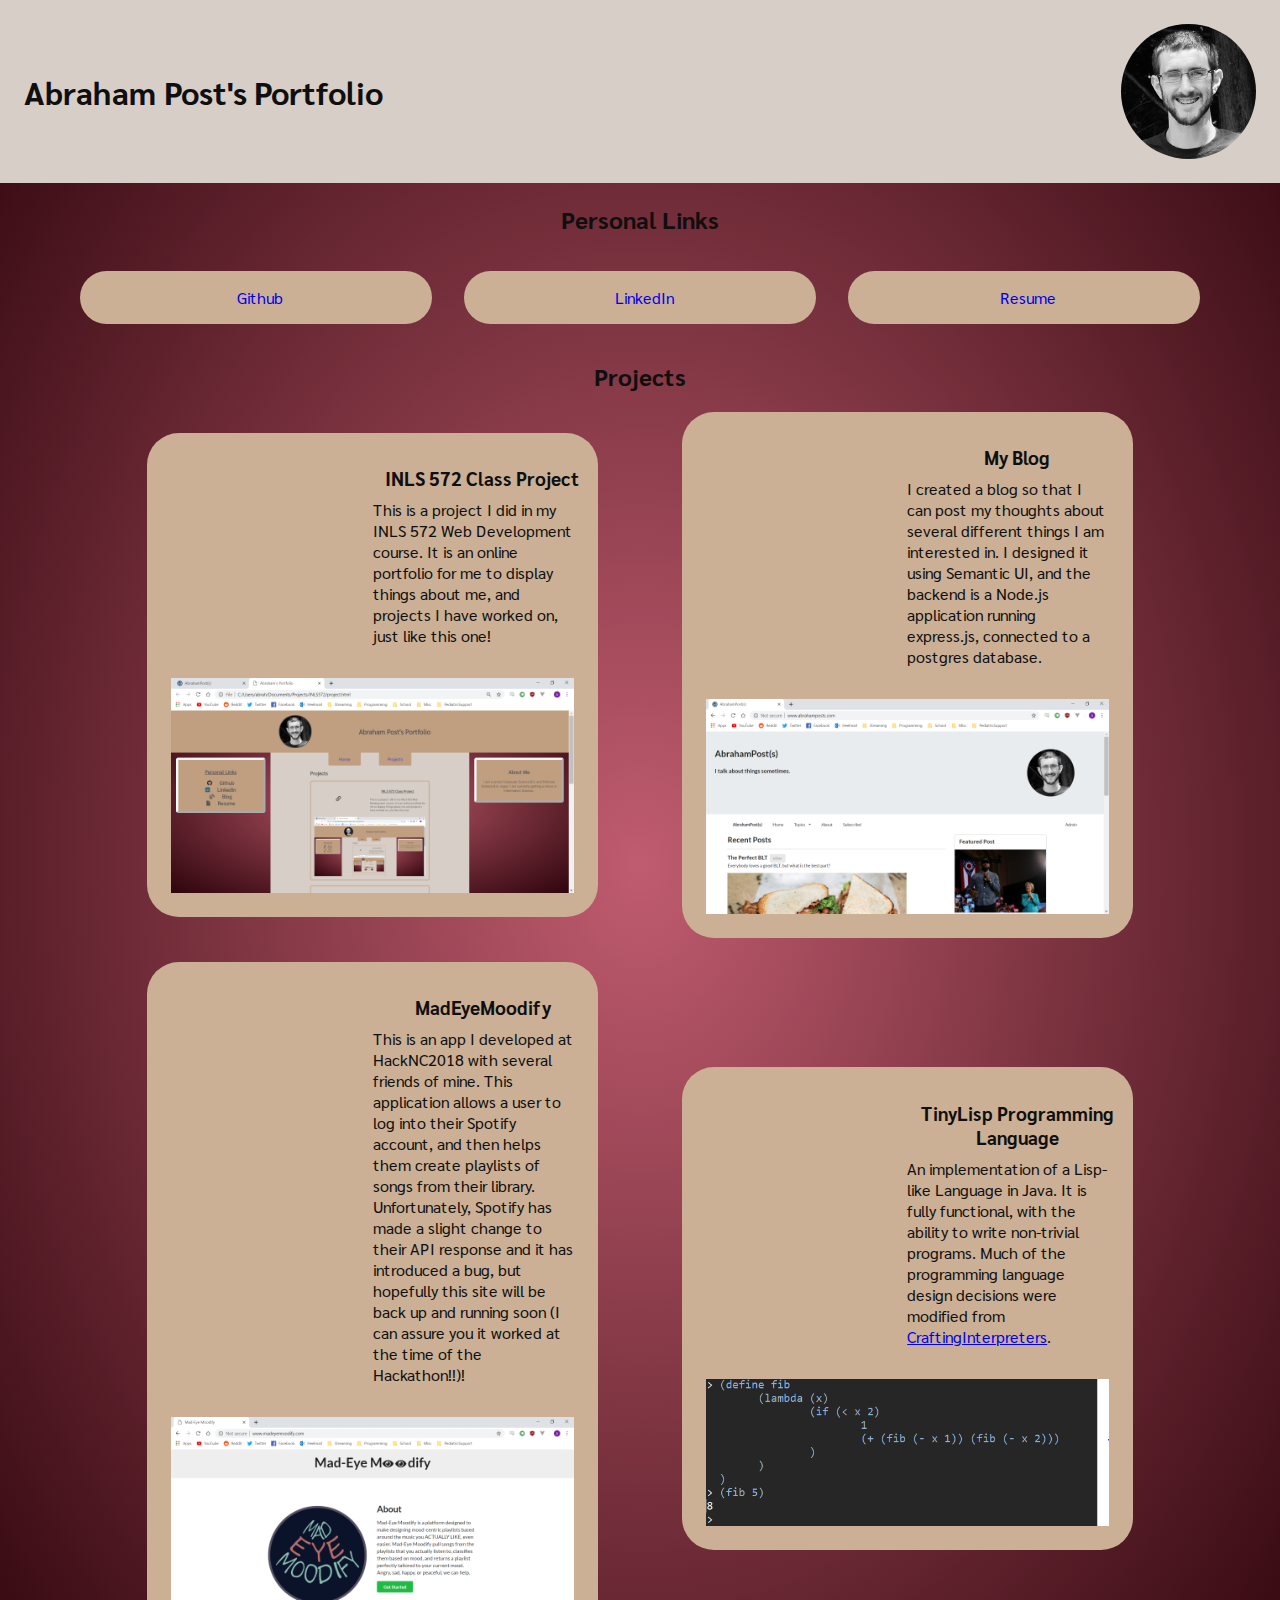
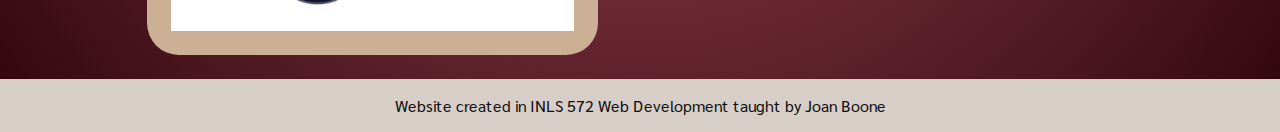
==== index.html @ 201df5ce "initial commit" ====
<!DOCTYPE html>
<html lang="en">

<head>
    <meta charset="utf-8" />
    <meta name="viewport" content="width=device-width,initial-scale=1.0">
    <title>Abraham's Portfolio</title>
    <link href="https://fonts.googleapis.com/css?family=Sarabun" rel="stylesheet">
    <link rel="stylesheet" href="main.css" />
    <link rel="stylesheet" href="https://use.fontawesome.com/releases/v5.7.0/css/all.css"
        integrity="sha384-lZN37f5QGtY3VHgisS14W3ExzMWZxybE1SJSEsQp9S+oqd12jhcu+A56Ebc1zFSJ" crossorigin="anonymous">
</head>

<body>
    <header>
        <h1 class="title">Abraham Post's Portfolio</h1>
        <img class="pic" src="static/abe.jpg" alt="A picture of my face">
    </header>
    <div id="container">
        <section class="links">
            <h2 class="title">Personal Links</h2>
            <a class="link" href="https://github.com/abrahampost"><i class="fab fa-github"></i>&nbsp Github</a>
            <a class="link" href="https://www.linkedin.com/in/abraham-post/"><i class="fab fa-linkedin"></i>&nbsp
                LinkedIn</a>
            <a class="link" href="static/Resume.pdf"><i class="fas fa-file"></i>&nbsp Resume</a>
        </section>
        <section class="project-list">
            <h2 class="title">Projects</h2>
            <div class="project">
                <h3 class="title">INLS 572 Class Project</h3>
                <div class="description">
                    This is a project I did in my INLS 572 Web Development course.
                    It is an online portfolio for me to display things about me, and projects
                    I have worked on, just like this one!
                </div>
                <img src="static/Portfolio.PNG" alt="Picture of the website you are currently on!">
                <a class="link" href="https://abrahampost.github.io/INLS572/"
                    aria-label="Link to the homepage of this website"><i class="fas fa-link"></i></a>
            </div>
            <div class="project">
                <h3 class="title">My Blog</h3>
                <div class="description">
                    I created a blog so that I can post my thoughts about
                    several different things I am interested in. I designed it
                    using Semantic UI, and the backend is a Node.js application running
                    express.js, connected to a postgres database.
                </div>
                <img src="static/Blog.PNG" alt="A picture of my blog website">
                <a class="link" href="http://www.abrahamposts.com" aria-label="Link to my blog"><i
                        class="fas fa-blog"></i></a>
            </div>
            <div class="project">
                <h3 class="title">MadEyeMoodify</h3>
                <div class="description">
                    This is an app I developed at HackNC2018 with several friends of mine. This application
                    allows a user to log into their Spotify account, and then helps them create playlists
                    of songs from their library. Unfortunately, Spotify has made a slight change to their
                    API response and it has introduced a bug, but hopefully this site will be back up and
                    running soon (I can assure you it worked at the time of the Hackathon!!)!
                </div>
                <img src="static/Moodify.PNG" alt="Apicture of my hackathon website">
                <a class="link" href="http://www.madeyemoodify.com/" aria-label="Link to MadEyeMoodify website">
                    <i class="fas fa-music"></i></a>
            </div>
            <div class="project">
                <h3 class="title">TinyLisp Programming Language</h3>
                <div class="description">
                    An implementation of a Lisp-like Language in Java. It is fully functional,
                    with the ability to write non-trivial programs. Much of the programming language design
                    decisions
                    were modified from <a href="http://www.craftinginterpreters.com">CraftingInterpreters</a>.
                </div>
                <img src="static/Lisp.PNG" alt="A picture of the REPL of my programming language">
                <a class="link" href="https://github.com/abrahampost/TinyLisp"
                    aria-label="Link to TinyLisp Github Repo"><i class="fas fa-laptop-code"></i></a>
            </div>
        </section>
    </div>
    <footer>
        <p>Website created in INLS 572 Web Development taught by Joan Boone</p>
    </footer>
</body>

</html>
---- main.css ----
:root {
    /*These allow quick changing of themes */
    --primary: #cbb096;
    --secondary: #d7cec7;
    --bright: #76323f;
    --link-color: rgb(61, 61, 199);
    --text-color: #0f0f0f;
    --shadow: #ada7a7;
}

html,
body {
    padding: 0;
    margin: 0;
    background: radial-gradient(#c05c6f, #2f050c);
    font-family: 'Sarabun', sans-serif;
    color: var(--text-color);
}

#container {
    width: 90%;
    margin: 0 auto;
    padding: 0;
}

header {
    background: var(--secondary);
    height: 10vh;
    display: flex;
    align-items: center;
    justify-content: space-between;
    padding: 1.5em;
}

header .pic {
    display: none;
    height: 100%;
    width: auto;
    border-radius: 50%;
}

#aboutme {
    margin: auto;
    width: 100%;
    border-radius: 2em;
}

.links {
    display: flex;
    flex-direction: column;
    align-items: center;
    justify-content: space-evenly;
}

.links .link {
    box-sizing: border-box; 
    padding: 1em;
    text-align: center;
    background-color: var(--primary);
    margin: 1em;
    border-radius: 2em;
    width: 90%;
    flex-grow: 2;
    text-decoration: none;
}

#content {
    width: 90%;
    margin: 0 auto;
}

section .title {
    width: 100%;
    display: block;
    text-align: center;
}

section > .title {
    color: (--text-color);
}

.project-list {
    display: flex;
    flex-direction: column;
    justify-content: space-evenly;
    align-items: center;
}

.project-list .project {
    display: grid;
    grid-template-columns: repeat(1, 1fr);
    background-color: var(--primary);
    border-radius: 2em;
    padding: 1.5em;
    margin-bottom: 1.5em;
    grid-template-areas:
    "title"
    "description"
    "image";
}

.project-list .project .title { grid-area: title; }
.project-list .project .description { grid-area: description }
.project-list .project .link { grid-area: link }
.project-list .project img { grid-area: image }

.project-list .project .title {
    margin: .5em;
    height: auto;
}

.project-list .project img {
    width: 100%;
    height: auto;
    margin-top: 2em;
}

.project-list .project .link {
    display: none;
    margin: auto;
    font-size: 3em;
}

footer {
    background-color: var(--secondary);
    text-align: center;
    padding: 1em;
}

footer p {
    margin: 0;
    padding: 0;
}

@media (min-width: 37.5em) {
    header {
        height: 15vh;
    }

    header .pic {
        display: block;
    }

    .links {
        flex-direction: row;
        flex-wrap: wrap;
    }

    .links .link {
        width: 40%;
    }

    .project-list {
        flex-direction: row;
        flex-wrap: wrap;
    }

    .project-list .project {
        max-width: 35%;
    }

}

@media (min-width: 55em) {
    .links .link {
        width: 20%;
    }

    .project-list .project {
        grid-template-columns: repeat(2, 1fr);
        grid-template-rows: auto;
        margin-bottom: 1.5em;
        grid-template-areas:
        "link title"
        "link description"
        "image image";
    }

    .project-list .project .link {
        display: block;
    }
}
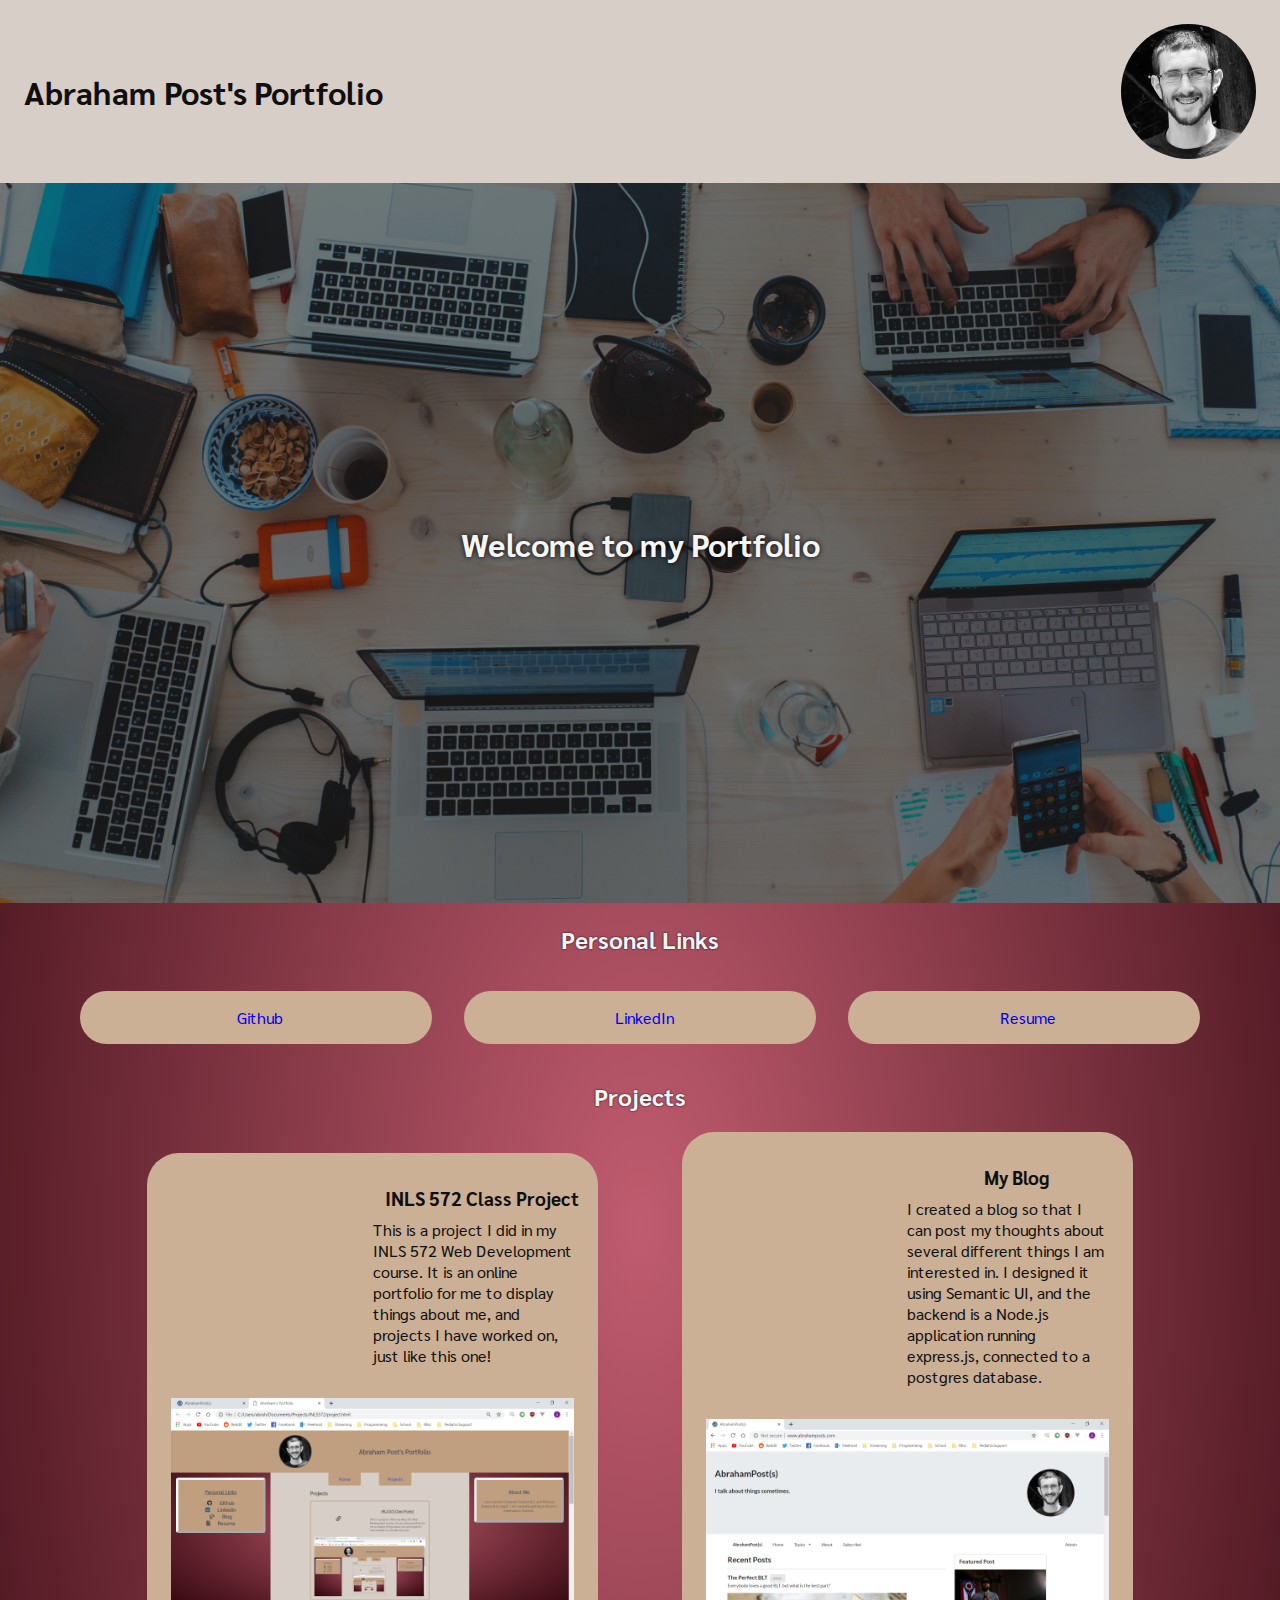
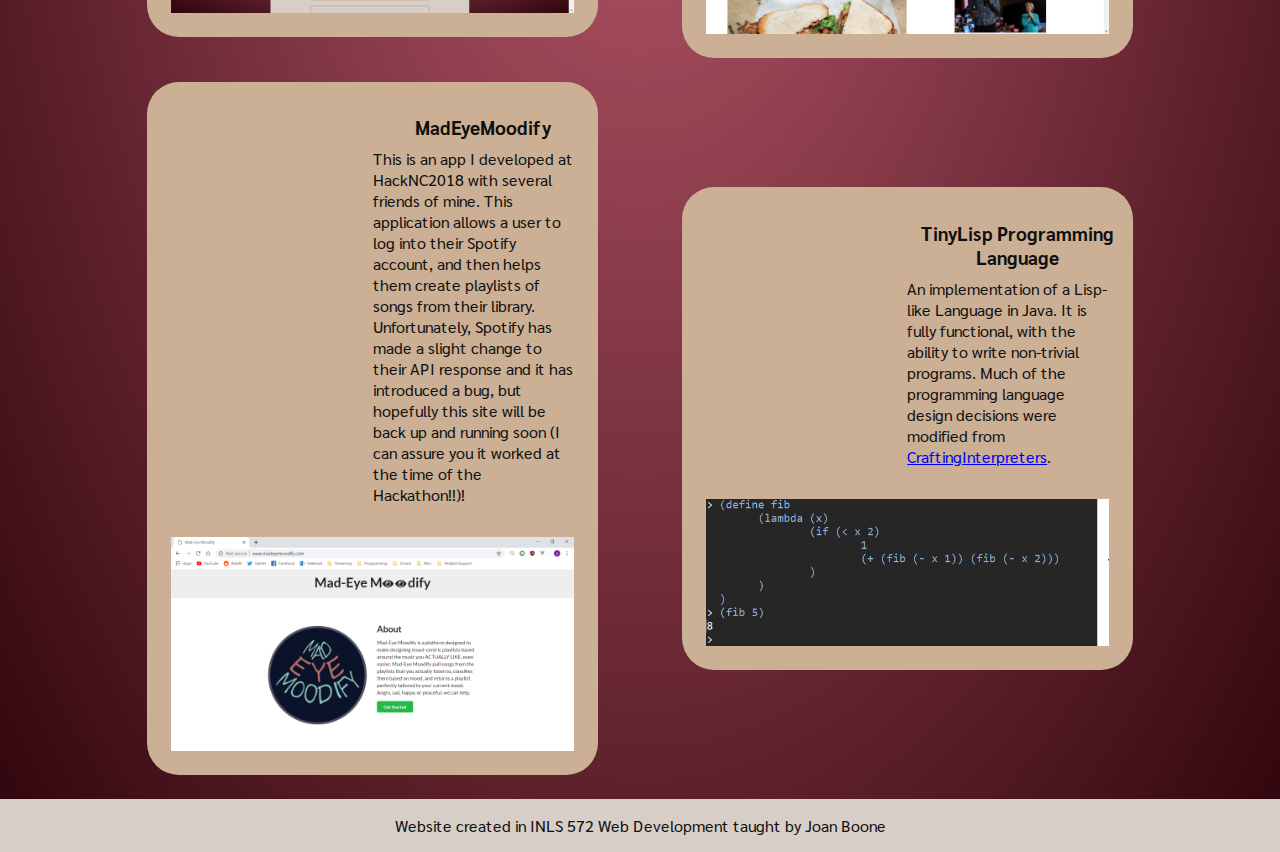
==== commit 01a78bd2: "Added hero image" ====
--- a/index.html
+++ b/index.html
@@ -16,13 +16,17 @@
         <h1 class="title">Abraham Post's Portfolio</h1>
         <img class="pic" src="static/abe.jpg" alt="A picture of my face">
     </header>
+    <div id="hero">
+        <h2 id="hero-title">Welcome to my Portfolio</h2>
+        <!-- Photo courtesy of Marvin Meyer. Check him out at https://unsplash.com/@marvelous?utm_medium=referral&utm_campaign=photographer-credit -->
+    </div>
     <div id="container">
         <section class="links">
             <h2 class="title">Personal Links</h2>
-            <a class="link" href="https://github.com/abrahampost"><i class="fab fa-github"></i>&nbsp Github</a>
-            <a class="link" href="https://www.linkedin.com/in/abraham-post/"><i class="fab fa-linkedin"></i>&nbsp
+            <a class="link" href="https://github.com/abrahampost"><i class="fab fa-github"></i>&nbsp; Github</a>
+            <a class="link" href="https://www.linkedin.com/in/abraham-post/"><i class="fab fa-linkedin"></i>&nbsp;
                 LinkedIn</a>
-            <a class="link" href="static/Resume.pdf"><i class="fas fa-file"></i>&nbsp Resume</a>
+            <a class="link" href="static/Resume.pdf"><i class="fas fa-file"></i>&nbsp; Resume</a>
         </section>
         <section class="project-list">
             <h2 class="title">Projects</h2>
--- a/main.css
+++ b/main.css
@@ -15,6 +15,24 @@
     background: radial-gradient(#c05c6f, #2f050c);
     font-family: 'Sarabun', sans-serif;
     color: var(--text-color);
+}
+#hero {
+    display: flex;
+    justify-content: center;
+    align-items: center;
+    height: 70vh;
+    width: 100%;
+    background-position: center;
+    background-repeat: no-repeat;
+    background-size: cover;
+    position: relative;
+    background-image: linear-gradient(rgba(0, 0, 0, 0.5), rgba(0, 0, 0, 0.5)), url('static/hero-small.jpg');
+}
+
+#hero-title {
+    color: whitesmoke;
+    font-size: 2em;
+    text-shadow: 0 0 5px #000;    
 }
 
 #container {
@@ -76,7 +94,8 @@
 }
 
 section > .title {
-    color: (--text-color);
+    color: whitesmoke;
+    text-shadow: 0 0 2px #000;
 }
 
 .project-list {
@@ -133,6 +152,11 @@
 }
 
 @media (min-width: 37.5em) {
+    #hero {
+        height: 80vh;
+        background-image: linear-gradient(rgba(0, 0, 0, 0.5), rgba(0, 0, 0, 0.5)), url('static/hero-medium.jpg');
+    }
+
     header {
         height: 15vh;
     }
@@ -162,6 +186,10 @@
 }
 
 @media (min-width: 55em) {
+    #hero {
+        background-image: linear-gradient(rgba(0, 0, 0, 0.5), rgba(0, 0, 0, 0.5)), url('static/hero.jpg');
+    }    
+
     .links .link {
         width: 20%;
     }
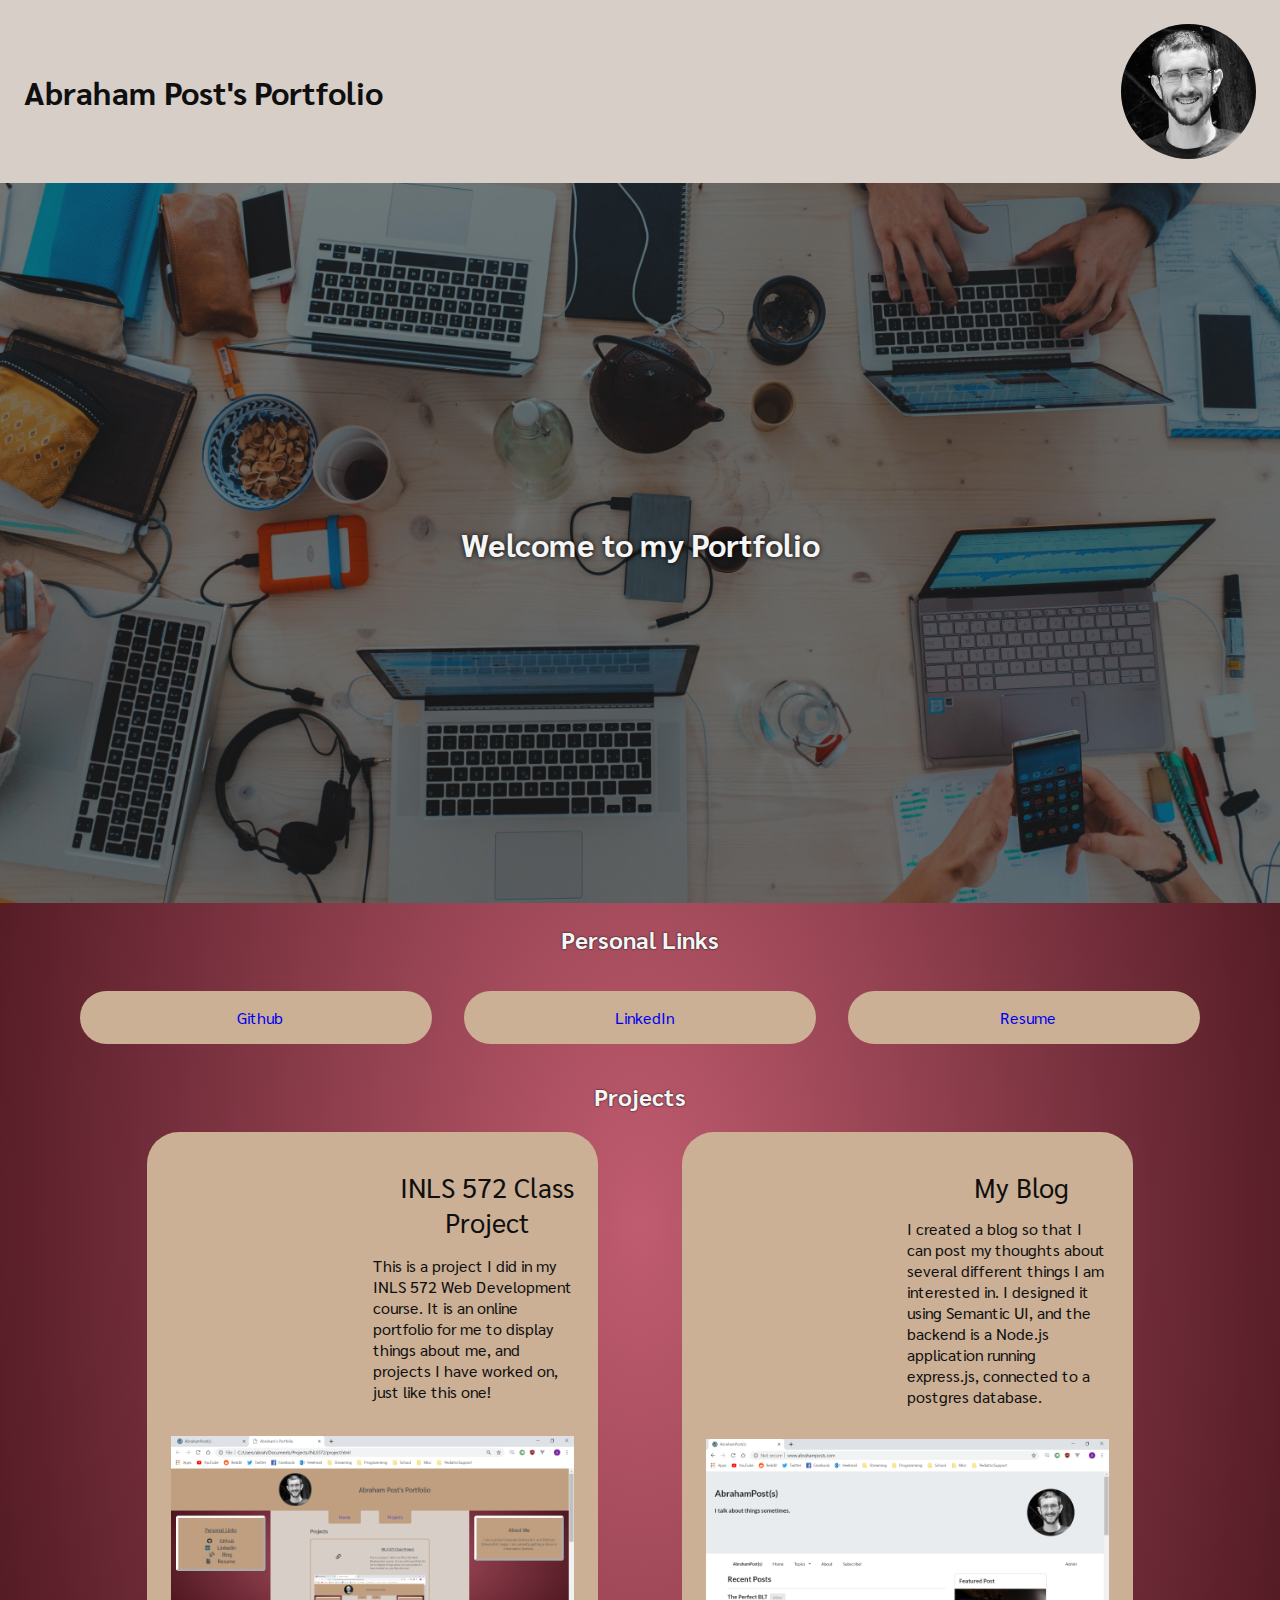
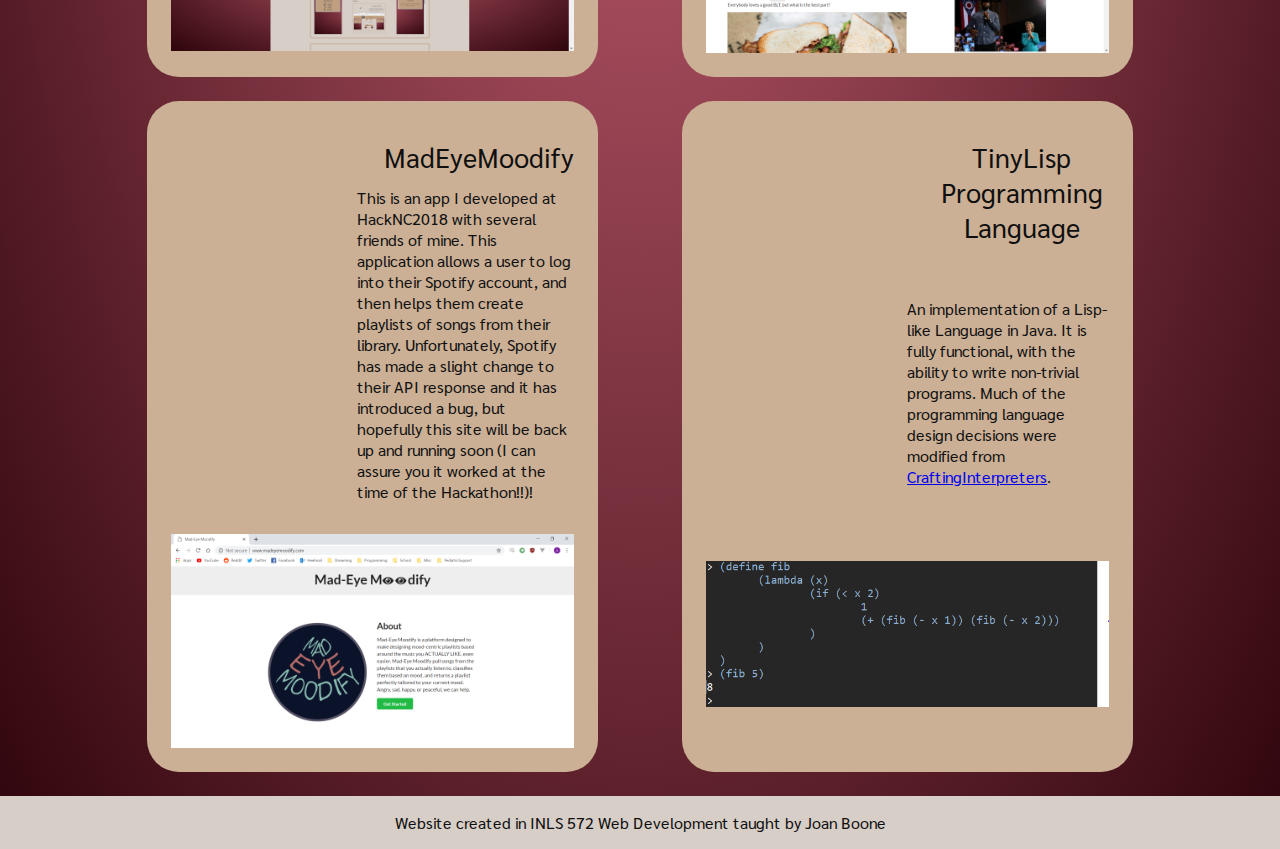
==== commit 7292e03b: "Made flex work better" ====
--- a/index.html
+++ b/index.html
@@ -31,7 +31,7 @@
         <section class="project-list">
             <h2 class="title">Projects</h2>
             <div class="project">
-                <h3 class="title">INLS 572 Class Project</h3>
+                <a class="title" href="https://abrahampost.github.io/INLS572/">INLS 572 Class Project</a>
                 <div class="description">
                     This is a project I did in my INLS 572 Web Development course.
                     It is an online portfolio for me to display things about me, and projects
@@ -42,7 +42,7 @@
                     aria-label="Link to the homepage of this website"><i class="fas fa-link"></i></a>
             </div>
             <div class="project">
-                <h3 class="title">My Blog</h3>
+                <a class="title" href="http://www.abrahamposts.com">My Blog</a>
                 <div class="description">
                     I created a blog so that I can post my thoughts about
                     several different things I am interested in. I designed it
@@ -54,7 +54,7 @@
                         class="fas fa-blog"></i></a>
             </div>
             <div class="project">
-                <h3 class="title">MadEyeMoodify</h3>
+                <a class="title" href="http://www.madeyemoodify.com/">MadEyeMoodify</a>
                 <div class="description">
                     This is an app I developed at HackNC2018 with several friends of mine. This application
                     allows a user to log into their Spotify account, and then helps them create playlists
@@ -67,7 +67,7 @@
                     <i class="fas fa-music"></i></a>
             </div>
             <div class="project">
-                <h3 class="title">TinyLisp Programming Language</h3>
+                <a class="title" href="https://github.com/abrahampost/TinyLisp">TinyLisp Programming Language</a>
                 <div class="description">
                     An implementation of a Lisp-like Language in Java. It is fully functional,
                     with the ability to write non-trivial programs. Much of the programming language design
--- a/main.css
+++ b/main.css
@@ -102,7 +102,7 @@
     display: flex;
     flex-direction: column;
     justify-content: space-evenly;
-    align-items: center;
+    align-items: stretch;
 }
 
 .project-list .project {
@@ -126,6 +126,14 @@
 .project-list .project .title {
     margin: .5em;
     height: auto;
+    color: var(--link-color);
+    text-decoration: none;
+    font-size: 1.7em;
+    color: var(--text-color);
+}
+
+.project-list .project .title:hover {
+    color: var(--link-color);
 }
 
 .project-list .project img {
@@ -195,6 +203,7 @@
     }
 
     .project-list .project {
+        flex: 1 0 auto;
         grid-template-columns: repeat(2, 1fr);
         grid-template-rows: auto;
         margin-bottom: 1.5em;
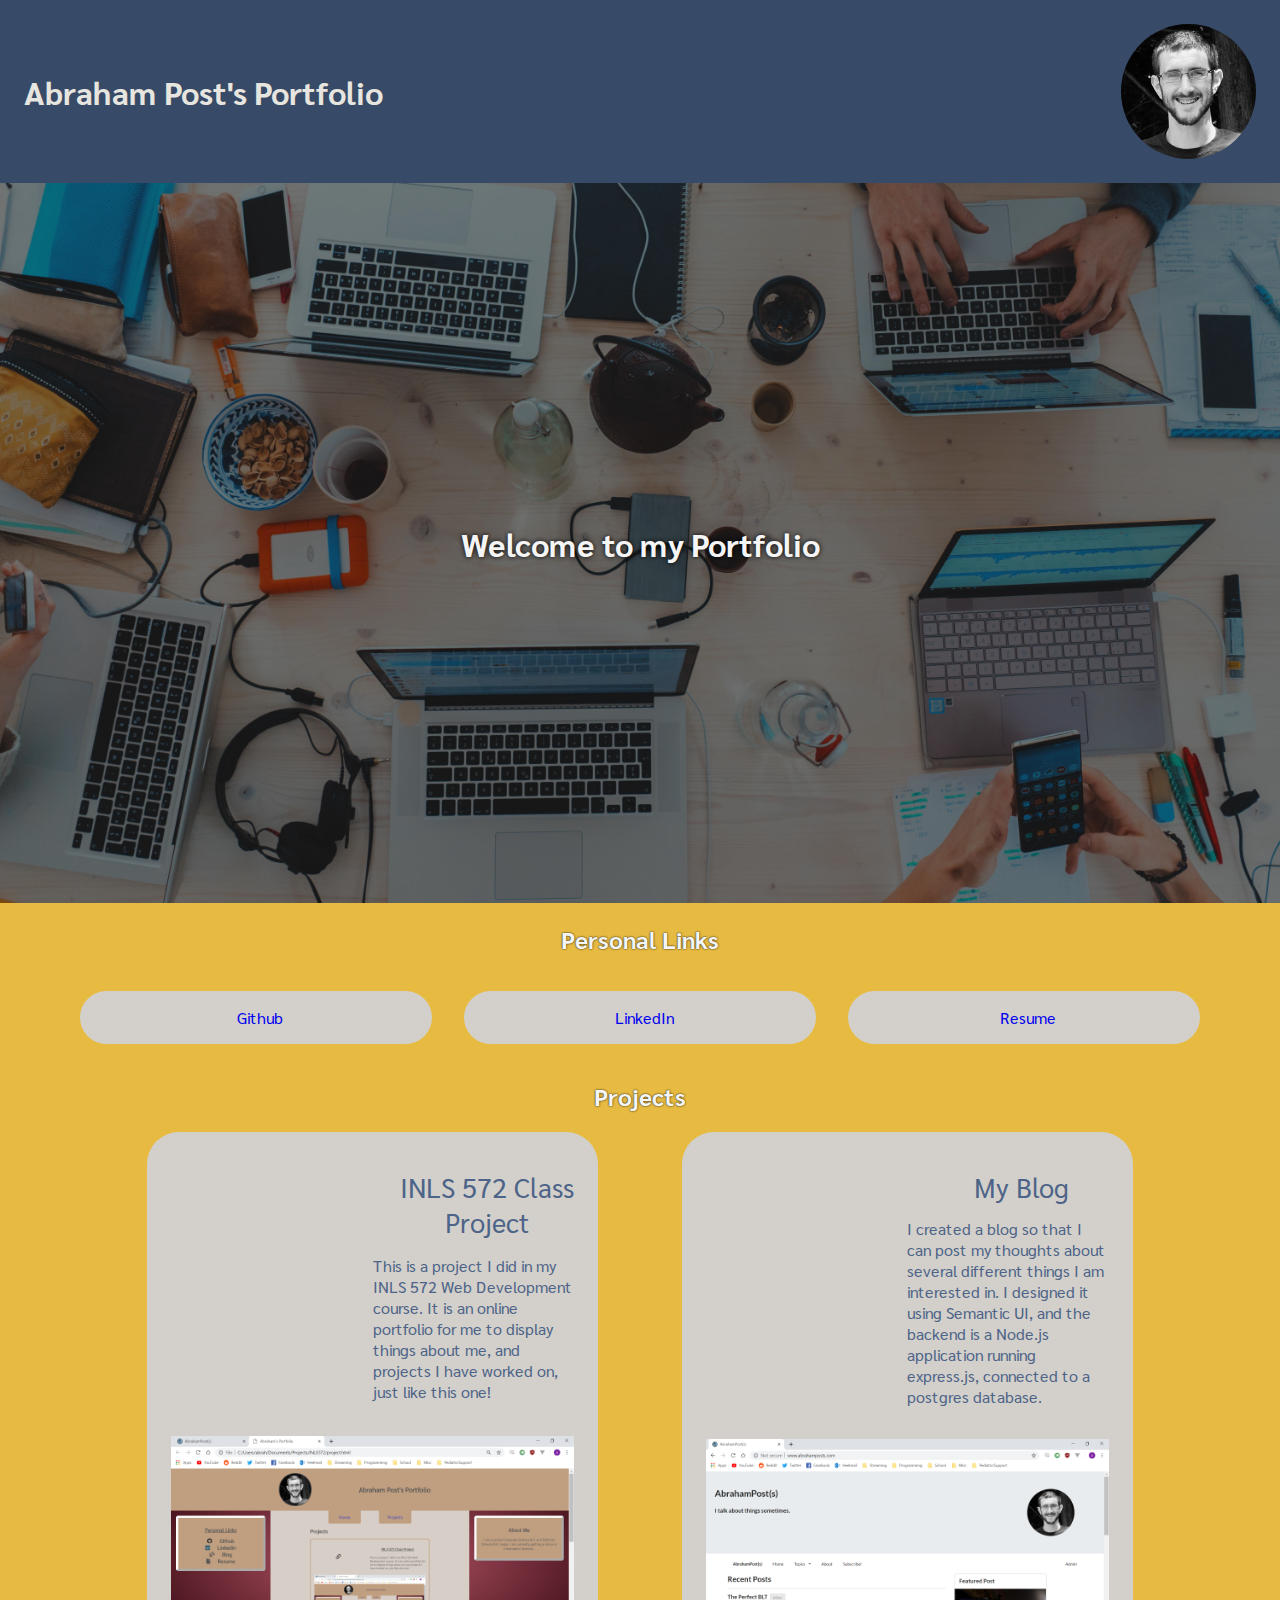
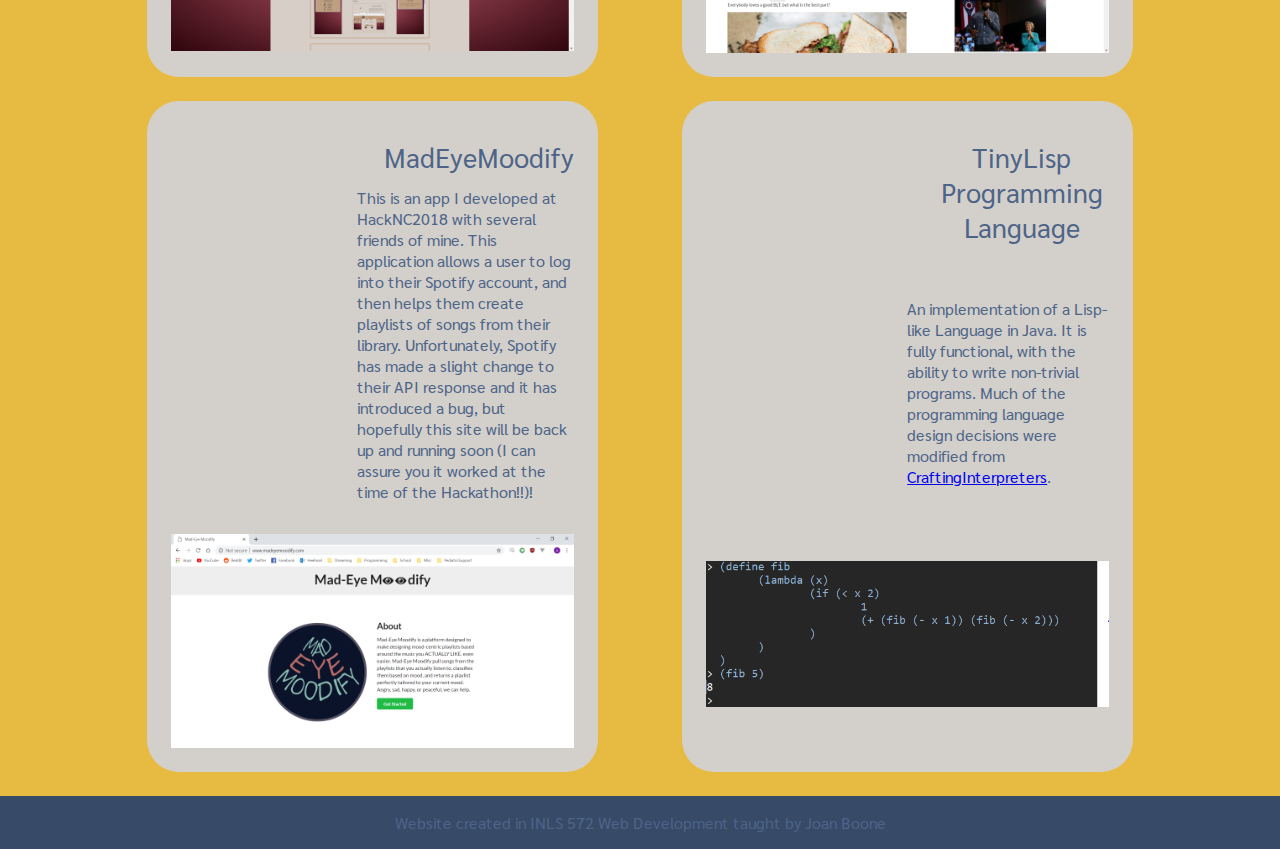
==== commit 04026722: "A2 submission" ====
--- a/index.html
+++ b/index.html
@@ -4,6 +4,7 @@
 <head>
     <meta charset="utf-8" />
     <meta name="viewport" content="width=device-width,initial-scale=1.0">
+    <meta http-equiv="X-UA-Compatible" content="ie=edge">
     <title>Abraham's Portfolio</title>
     <link href="https://fonts.googleapis.com/css?family=Sarabun" rel="stylesheet">
     <link rel="stylesheet" href="main.css" />
--- a/main.css
+++ b/main.css
@@ -1,18 +1,20 @@
 :root {
     /*These allow quick changing of themes */
-    --primary: #cbb096;
-    --secondary: #d7cec7;
-    --bright: #76323f;
-    --link-color: rgb(61, 61, 199);
-    --text-color: #0f0f0f;
-    --shadow: #ada7a7;
+    --primary: #D3D0CB;
+    --secondary: #374A67;
+    --tertiary: #44BBA4;
+    --bright: #E7BB41;
+    --link-color: #44BBA4;
+    --light: #E7E5DF;
+    --text-color: rgb(77, 100, 136);
+    --shadow: #828080;
 }
 
 html,
 body {
     padding: 0;
     margin: 0;
-    background: radial-gradient(#c05c6f, #2f050c);
+    background: var(--bright);
     font-family: 'Sarabun', sans-serif;
     color: var(--text-color);
 }
@@ -48,6 +50,7 @@
     align-items: center;
     justify-content: space-between;
     padding: 1.5em;
+    color: var(--light);
 }
 
 header .pic {
@@ -57,10 +60,69 @@
     border-radius: 50%;
 }
 
-#aboutme {
+.heading, .subheading {
+    color: var(--secondary);
+    text-align: center;
+}
+
+.heading {
+    font-size: 2em;
+    letter-spacing: 5px;
+    text-transform: uppercase;
+}
+
+.main.subheading {
+    font-weight: 700;
+}
+
+.life-pieces {
+    column-count: 1;
+    column-fill: balance;
+}
+
+.life-piece {
+    background: var(--primary);
+    margin: 0 auto;
+    border: 1px solid grey;
+    border-radius: .5em;
+    padding: 1em;
+    margin-bottom: 2em;
+    width: 80%;
+    -webkit-column-break-inside: avoid; /* Chrome, Safari, Opera */
+              page-break-inside: avoid; /* Firefox */
+                   break-inside: avoid; /* IE 10+ */
+    -moz-box-shadow:    3px 3px 5px 2px var(--shadow);
+    -webkit-box-shadow: 3px 3px 5px 2px var(--shadow);
+    box-shadow:         3px 3px 5px 2px var(--shadow);
+}
+
+.life-piece p {
+    font-size: 1.25em;
+}
+
+.life-piece img {
+    width: 90%;
+    height: auto;
+}
+
+#jumbotron {
+    margin: 2em 0;
+    width: 100%;
+    display: flex;
+    flex-direction: column;
+}
+
+#grow-up {
+    flex: 1;
+    width: 40%;
+    height: auto;
+    border-radius: 5%;
     margin: auto;
-    width: 100%;
-    border-radius: 2em;
+    display: block;
+}
+
+.titles {
+    flex: 1;
 }
 
 .links {
@@ -191,6 +253,44 @@
         max-width: 35%;
     }
 
+    #grow-up {
+        width: 35%;
+    }
+
+    .main.heading {
+        font-size: 2.5em;
+    }
+
+    .main.subheading {
+        font-size: 2em;
+        font-weight: 700;
+    }
+
+    .life-pieces {
+        column-count: 2;
+        -webkit-column-gap: 3em; /* Chrome, Safari, Opera */
+        -moz-column-gap: 3em; /* Firefox */
+        column-gap: 3em;
+    }
+
+    .life-piece {
+        padding: 2em;
+    }
+
+    .life-piece .heading {
+        margin: .5em;
+        letter-spacing: 2px;
+    }
+    
+    .life-piece p {
+        font-size: 1.15em;
+        line-height: 1.2em;
+    }
+
+    .life-piece img {
+        margin-top: 10px;
+    }
+
 }
 
 @media (min-width: 55em) {
@@ -216,4 +316,25 @@
     .project-list .project .link {
         display: block;
     }
+
+    #jumbotron {
+        flex-direction: row-reverse;
+    }
+
+    #jumbotron > * {
+        width: 45%;
+    }
+
+    .titles .heading, .titles .subheading {
+        text-align: left;
+    }
+
+    #grow-up {
+        width: 90%;
+    }
+
+    .life-piece p {
+        font-size: 1em;
+        line-height: 1.5em;
+    }
 }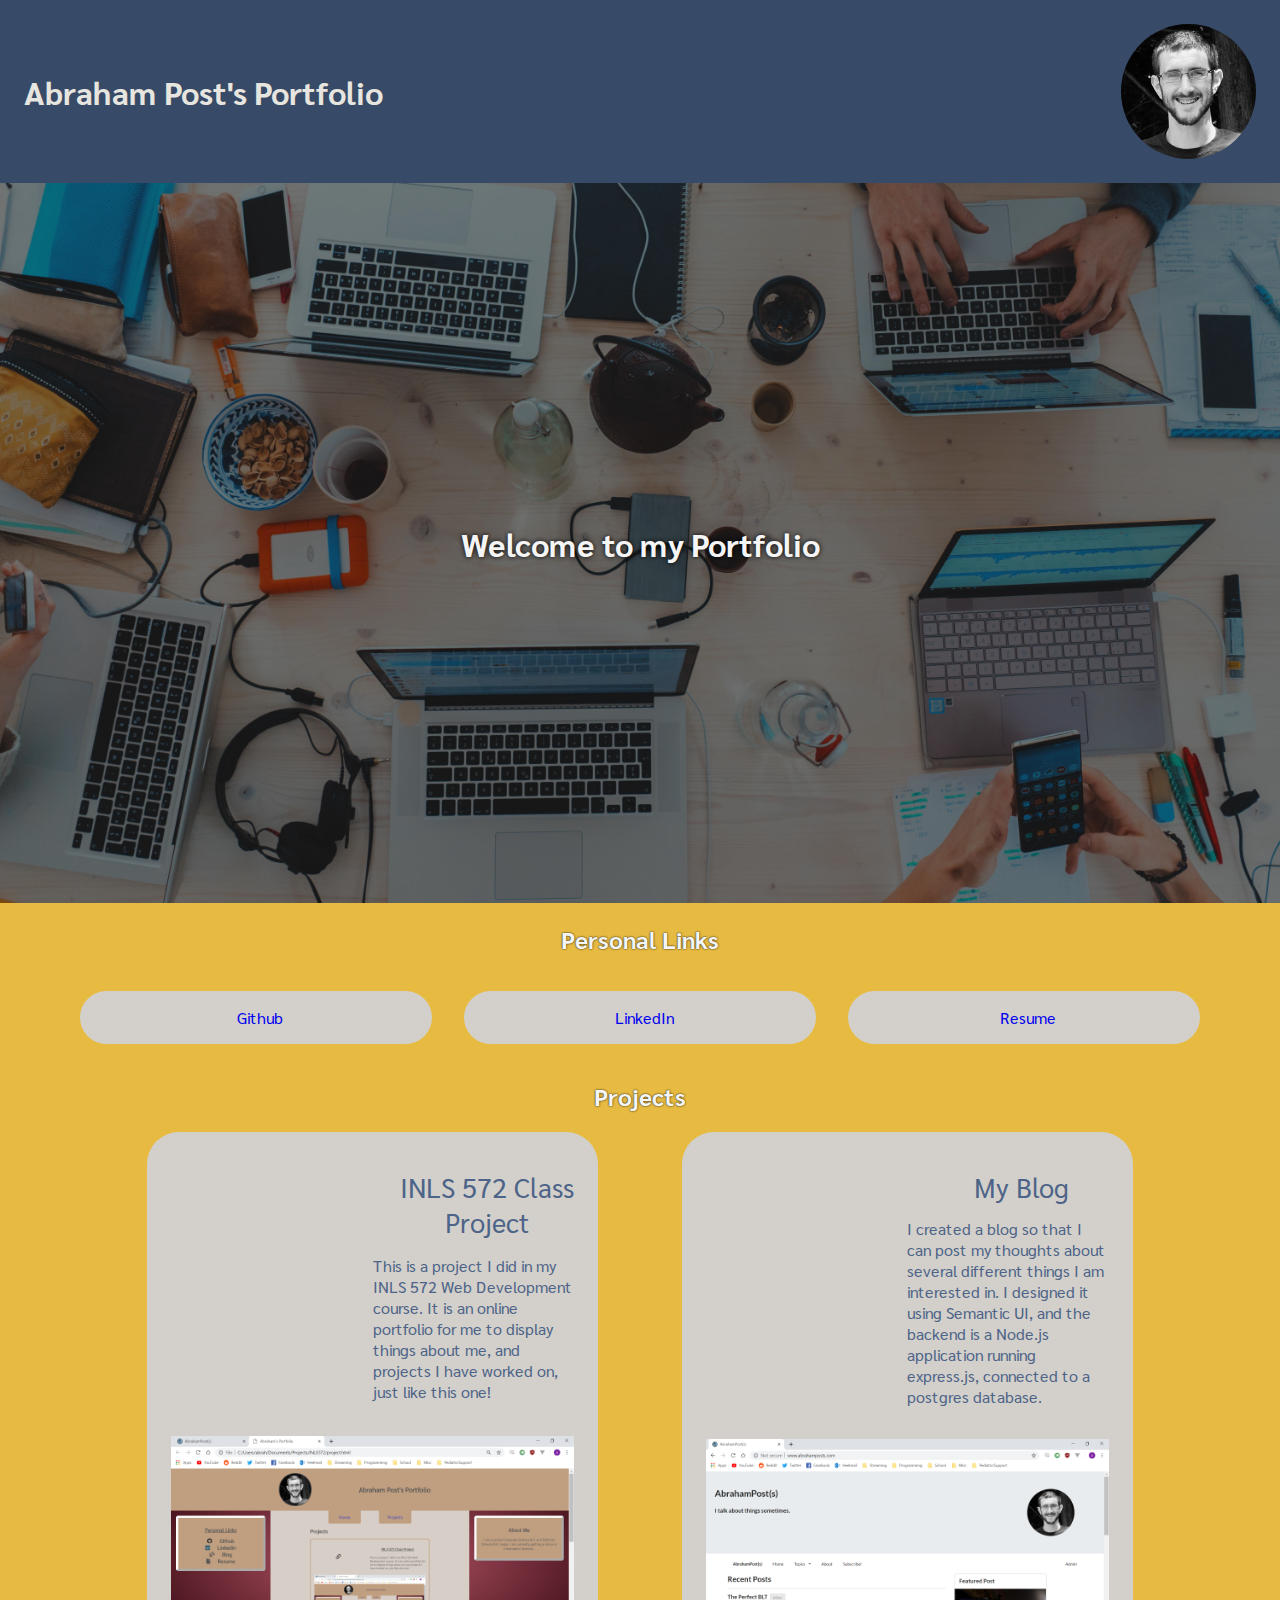
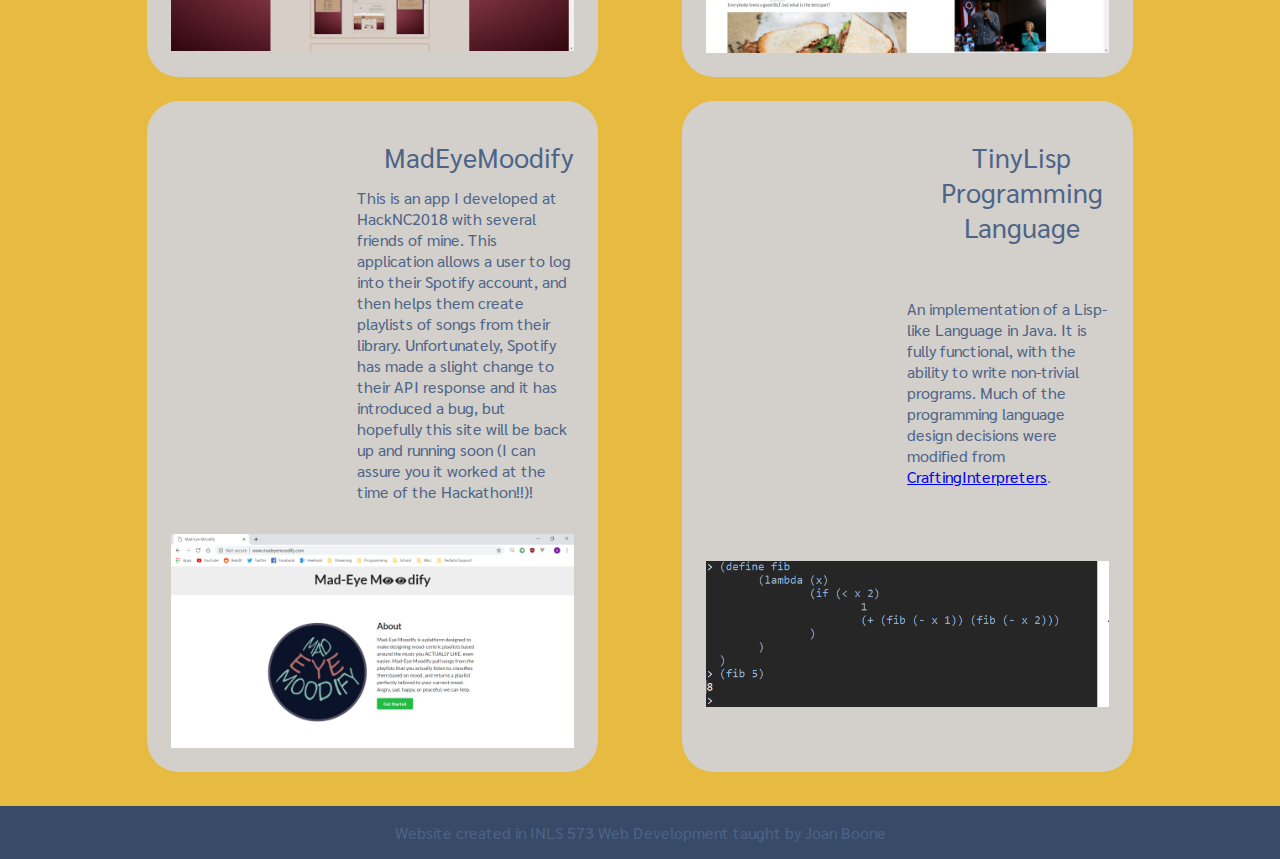
==== commit 2f350a76: "Added footer" ====
--- a/index.html
+++ b/index.html
@@ -82,7 +82,7 @@
         </section>
     </div>
     <footer>
-        <p>Website created in INLS 572 Web Development taught by Joan Boone</p>
+        <p>Website created in INLS 573 Web Development taught by Joan Boone</p>
     </footer>
 </body>
 
--- a/main.css
+++ b/main.css
@@ -41,6 +41,7 @@
     width: 90%;
     margin: 0 auto;
     padding: 0;
+    padding-bottom: 10px;
 }
 
 header {
@@ -284,7 +285,7 @@
     
     .life-piece p {
         font-size: 1.15em;
-        line-height: 1.2em;
+        line-height: 1.25em;
     }
 
     .life-piece img {
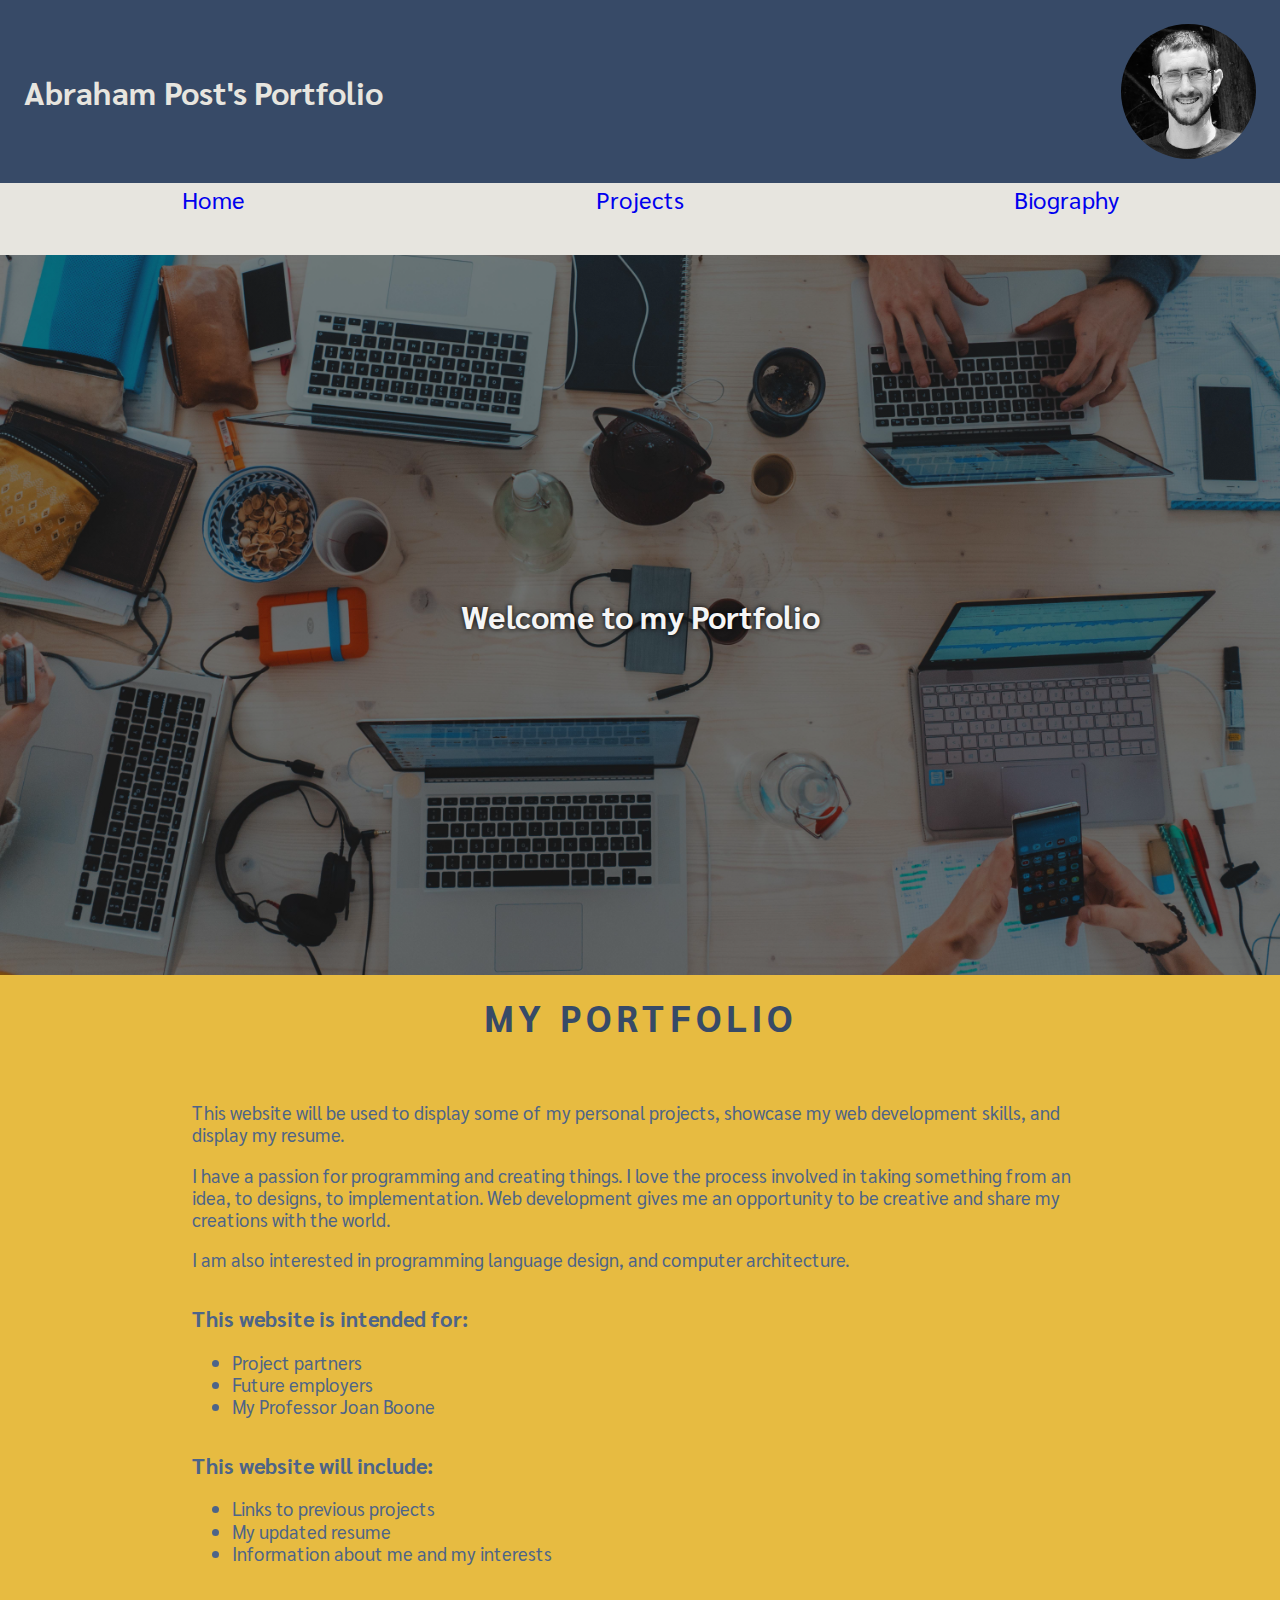
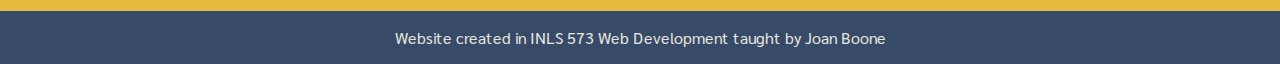
==== commit 65044241: "Added content, expander bar, and additional styling" ====
--- a/index.html
+++ b/index.html
@@ -10,6 +10,7 @@
     <link rel="stylesheet" href="main.css" />
     <link rel="stylesheet" href="https://use.fontawesome.com/releases/v5.7.0/css/all.css"
         integrity="sha384-lZN37f5QGtY3VHgisS14W3ExzMWZxybE1SJSEsQp9S+oqd12jhcu+A56Ebc1zFSJ" crossorigin="anonymous">
+    <script defer src="main.js"></script>
 </head>
 
 <body>
@@ -17,68 +18,55 @@
         <h1 class="title">Abraham Post's Portfolio</h1>
         <img class="pic" src="static/abe.jpg" alt="A picture of my face">
     </header>
+    <nav>
+        <div id="big-nav">
+            <a class="menu-item" href="#">Home</a>
+            <a class="menu-item" href="projects.html">Projects</a>
+            <a class="menu-item" href="bio.html">Biography</a>
+        </div>
+        <div id="small-nav">
+            <div id="expander"><i class="fas fa-bars"></i></div>
+            <div class="dropdown">
+                <a class="menu-item" href="#">Home</a>
+                <a class="menu-item" href="projects.html">Projects</a>
+                <a class="menu-item" href="bio.html">Biography</a>
+            </div>
+        </div>
+    </nav>
     <div id="hero">
         <h2 id="hero-title">Welcome to my Portfolio</h2>
         <!-- Photo courtesy of Marvin Meyer. Check him out at https://unsplash.com/@marvelous?utm_medium=referral&utm_campaign=photographer-credit -->
     </div>
-    <div id="container">
-        <section class="links">
-            <h2 class="title">Personal Links</h2>
-            <a class="link" href="https://github.com/abrahampost"><i class="fab fa-github"></i>&nbsp; Github</a>
-            <a class="link" href="https://www.linkedin.com/in/abraham-post/"><i class="fab fa-linkedin"></i>&nbsp;
-                LinkedIn</a>
-            <a class="link" href="static/Resume.pdf"><i class="fas fa-file"></i>&nbsp; Resume</a>
+    <div id="text-container">
+        <h2 class="heading">My Portfolio</h2>
+        <section>
+
+            <p>This website will be used to display some of my personal projects, showcase my web development
+                skills, and display my resume.
+            </p>
+            <p>I have a passion for programming and creating things. I love
+                the process involved in taking something from an idea, to designs, to implementation.
+                Web development gives me an opportunity to be creative and share my creations with the world.
+            </p>
+            <p>
+                I am also interested in programming language design, and computer architecture.
+            </p>
         </section>
-        <section class="project-list">
-            <h2 class="title">Projects</h2>
-            <div class="project">
-                <a class="title" href="https://abrahampost.github.io/INLS572/">INLS 572 Class Project</a>
-                <div class="description">
-                    This is a project I did in my INLS 572 Web Development course.
-                    It is an online portfolio for me to display things about me, and projects
-                    I have worked on, just like this one!
-                </div>
-                <img src="static/Portfolio.PNG" alt="Picture of the website you are currently on!">
-                <a class="link" href="https://abrahampost.github.io/INLS572/"
-                    aria-label="Link to the homepage of this website"><i class="fas fa-link"></i></a>
-            </div>
-            <div class="project">
-                <a class="title" href="http://www.abrahamposts.com">My Blog</a>
-                <div class="description">
-                    I created a blog so that I can post my thoughts about
-                    several different things I am interested in. I designed it
-                    using Semantic UI, and the backend is a Node.js application running
-                    express.js, connected to a postgres database.
-                </div>
-                <img src="static/Blog.PNG" alt="A picture of my blog website">
-                <a class="link" href="http://www.abrahamposts.com" aria-label="Link to my blog"><i
-                        class="fas fa-blog"></i></a>
-            </div>
-            <div class="project">
-                <a class="title" href="http://www.madeyemoodify.com/">MadEyeMoodify</a>
-                <div class="description">
-                    This is an app I developed at HackNC2018 with several friends of mine. This application
-                    allows a user to log into their Spotify account, and then helps them create playlists
-                    of songs from their library. Unfortunately, Spotify has made a slight change to their
-                    API response and it has introduced a bug, but hopefully this site will be back up and
-                    running soon (I can assure you it worked at the time of the Hackathon!!)!
-                </div>
-                <img src="static/Moodify.PNG" alt="Apicture of my hackathon website">
-                <a class="link" href="http://www.madeyemoodify.com/" aria-label="Link to MadEyeMoodify website">
-                    <i class="fas fa-music"></i></a>
-            </div>
-            <div class="project">
-                <a class="title" href="https://github.com/abrahampost/TinyLisp">TinyLisp Programming Language</a>
-                <div class="description">
-                    An implementation of a Lisp-like Language in Java. It is fully functional,
-                    with the ability to write non-trivial programs. Much of the programming language design
-                    decisions
-                    were modified from <a href="http://www.craftinginterpreters.com">CraftingInterpreters</a>.
-                </div>
-                <img src="static/Lisp.PNG" alt="A picture of the REPL of my programming language">
-                <a class="link" href="https://github.com/abrahampost/TinyLisp"
-                    aria-label="Link to TinyLisp Github Repo"><i class="fas fa-laptop-code"></i></a>
-            </div>
+        <section>
+            <h3>This website is intended for:</h3>
+            <ul>
+                <li>Project partners</li>
+                <li>Future employers</li>
+                <li>My Professor Joan Boone</li>
+            </ul>
+        </section>
+        <section>
+            <h3>This website will include:</h3>
+            <ul>
+                <li>Links to previous projects</li>
+                <li>My updated resume</li>
+                <li>Information about me and my interests</li>
+            </ul>
         </section>
     </div>
     <footer>
--- a/main.css
+++ b/main.css
@@ -4,10 +4,11 @@
     --secondary: #374A67;
     --tertiary: #44BBA4;
     --bright: #E7BB41;
+    --shadowed-bright: rgb(201, 167, 73);
     --link-color: #44BBA4;
     --light: #E7E5DF;
     --text-color: rgb(77, 100, 136);
-    --shadow: #828080;
+    --shadow: #828080a6;
 }
 
 html,
@@ -18,6 +19,57 @@
     font-family: 'Sarabun', sans-serif;
     color: var(--text-color);
 }
+
+nav {
+    position: sticky;
+    top: 0;
+    background-color: var(--light);
+    color: var(--link-color);
+    z-index: 1000;
+}
+
+#big-nav {
+    display: none;
+    justify-content: space-around;
+    align-content: center;
+    align-items: stretch;
+    justify-items: stretch;
+    height: 8vh;
+}
+
+#big-nav .menu-item {
+    font-size: 1.5em;
+    height: 100%;
+    width: 20%;
+}
+
+#small-nav {
+    padding: 3px 3px 3px 15px;
+    font-size: 2em;
+    -webkit-box-shadow: 4px 2px 1px 2px var(--shadow);  /* Safari 3-4, iOS 4.0.2 - 4.2, Android 2.3+ */
+    -moz-box-shadow:    4px 2px 1px 2px var(--shadow);  /* Firefox 3.5 - 3.6 */
+    box-shadow:         4px 2px 1px 2px var(--shadow);  /* Opera 10.5, IE 9, Firefox 4+, Chrome 6+, iOS 5 */
+    z-index: 100;
+}
+
+#small-nav .dropdown {
+    display: none;
+    flex-direction: column;
+}
+
+#expander:hover {
+    color: var(--shadowed-bright)
+}
+
+.menu-item {
+    text-align: center;
+    text-decoration: none;
+}
+
+.menu-item:hover {
+    background-color: var(--shadowed-bright);
+}
+
 #hero {
     display: flex;
     justify-content: center;
@@ -42,6 +94,19 @@
     margin: 0 auto;
     padding: 0;
     padding-bottom: 10px;
+}
+
+#text-container {
+    width: 80%;
+    margin: 0 auto;
+    padding: 0;
+    padding-bottom: 10px;
+    line-height: 1.2em;
+    font-size: 1.15em;
+}
+
+#text-container > * {
+    margin-bottom: 2em;
 }
 
 header {
@@ -156,11 +221,6 @@
     text-align: center;
 }
 
-section > .title {
-    color: whitesmoke;
-    text-shadow: 0 0 2px #000;
-}
-
 .project-list {
     display: flex;
     flex-direction: column;
@@ -215,6 +275,7 @@
     background-color: var(--secondary);
     text-align: center;
     padding: 1em;
+    color: var(--light);
 }
 
 footer p {
@@ -223,6 +284,11 @@
 }
 
 @media (min-width: 37.5em) {
+
+    #text-container {
+        width: 70%;
+    }
+
     #hero {
         height: 80vh;
         background-image: linear-gradient(rgba(0, 0, 0, 0.5), rgba(0, 0, 0, 0.5)), url('static/hero-medium.jpg');
@@ -295,6 +361,18 @@
 }
 
 @media (min-width: 55em) {
+    nav {
+        position: relative;
+    }
+
+    #big-nav {
+        display: flex;
+    }
+
+    #small-nav {
+        display: none;
+    }
+
     #hero {
         background-image: linear-gradient(rgba(0, 0, 0, 0.5), rgba(0, 0, 0, 0.5)), url('static/hero.jpg');
     }    
